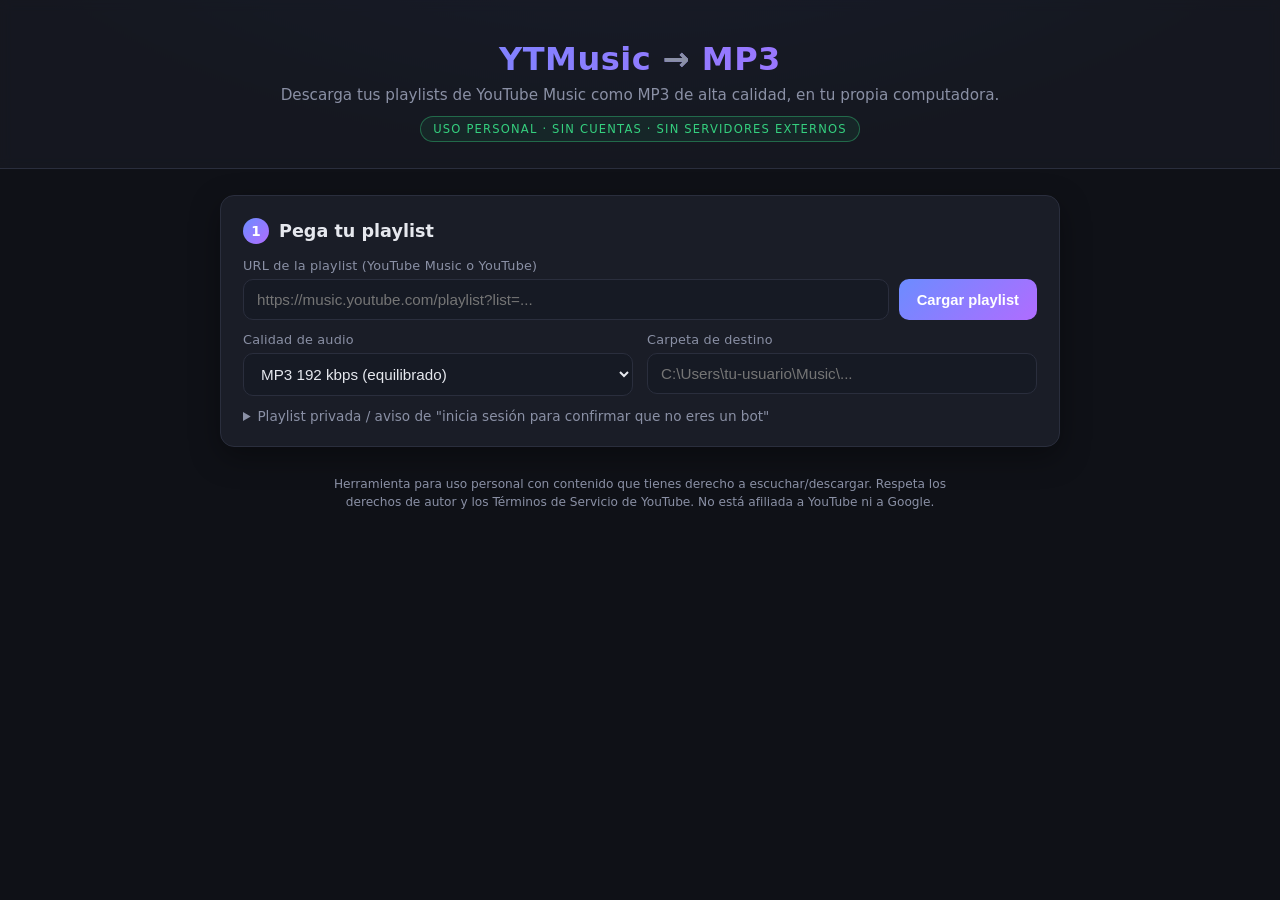
==== static/index.html @ fa0299f1 "YTMusic MP3: descargador local de playlists como MP3 App Flask + yt-dlp + ffmpeg para uso personal. " ====
<!DOCTYPE html>
<html lang="es">
<head>
<meta charset="UTF-8">
<meta name="viewport" content="width=device-width, initial-scale=1.0">
<title>YTMusic → MP3 · Descarga tus playlists</title>
<meta name="description" content="Convierte y descarga tus playlists de YouTube Music a MP3, para uso personal.">
<link rel="icon" href="data:image/svg+xml,<svg xmlns='http://www.w3.org/2000/svg' viewBox='0 0 100 100'><text y='.9em' font-size='90'>🎵</text></svg>">
<link rel="stylesheet" href="style.css">
</head>
<body>
<header>
  <div class="wrap">
    <h1>YTMusic <span class="arrow">→</span> MP3</h1>
    <p>Descarga tus playlists de YouTube Music como MP3 de alta calidad, en tu propia computadora.</p>
    <span class="badge">Uso personal · Sin cuentas · Sin servidores externos</span>
  </div>
</header>

<main class="wrap">

  <!-- Paso 1: playlist -->
  <section class="card" id="step-load">
    <h2><span class="num">1</span> Pega tu playlist</h2>
    <form id="playlist-form" autocomplete="off">
      <label for="url">URL de la playlist (YouTube Music o YouTube)</label>
      <div class="row">
        <input type="url" id="url" name="url" required
               placeholder="https://music.youtube.com/playlist?list=..." />
        <button type="submit" id="btn-load" class="btn primary">Cargar playlist</button>
      </div>

      <div class="grid-2">
        <div>
          <label for="quality">Calidad de audio</label>
          <select id="quality" name="quality">
            <option value="320K">MP3 320 kbps (mejor)</option>
            <option value="256K">MP3 256 kbps</option>
            <option value="192K" selected>MP3 192 kbps (equilibrado)</option>
            <option value="128K">MP3 128 kbps (ligero)</option>
          </select>
        </div>
        <div>
          <label for="out_dir">Carpeta de destino</label>
          <input type="text" id="out_dir" name="out_dir" placeholder="C:\Users\tu-usuario\Music\..." />
        </div>
      </div>

      <details class="advanced">
        <summary>Playlist privada / aviso de "inicia sesión para confirmar que no eres un bot"</summary>
        <label for="cookies_file">Archivo cookies.txt (opcional)</label>
        <input type="text" id="cookies_file" name="cookies_file"
               placeholder="C:\ruta\cookies.txt" />
        <p class="hint">Exporta las cookies de tu navegador con una extensión tipo “Get cookies.txt LOCALLY” y pega aquí la ruta. Se usa solo en tu equipo; no se sube a ningún sitio.</p>
      </details>

      <p id="load-error" class="error" hidden></p>
    </form>
  </section>

  <!-- Paso 2: canciones -->
  <section class="card" id="step-tracks" hidden>
    <div class="card-head">
      <h2><span class="num">2</span> <span id="playlist-title">Playlist</span></h2>
      <span id="playlist-meta" class="muted"></span>
    </div>

    <div class="toolbar">
      <div class="check-inline">
        <input type="checkbox" id="check-all" checked>
        <label for="check-all">Seleccionar todo</label>
      </div>
      <span class="muted"><strong id="sel-count">0</strong> de <strong id="tot-count">0</strong> seleccionadas</span>
      <button id="btn-download" class="btn primary">Descargar seleccionadas</button>
    </div>

    <ul id="track-list" class="tracks"></ul>
  </section>

  <!-- Paso 3: progreso -->
  <section class="card" id="step-jobs" hidden>
    <div class="card-head">
      <h2><span class="num">3</span> Descargas</h2>
      <button id="btn-open-folder" class="btn ghost" type="button">Abrir carpeta</button>
    </div>
    <div id="jobs"></div>
  </section>

  <footer>
    <p>Herramienta para uso personal con contenido que tienes derecho a escuchar/descargar. Respeta los derechos de autor y los Términos de Servicio de YouTube. No está afiliada a YouTube ni a Google.</p>
  </footer>
</main>

<script src="app.js"></script>
</body>
</html>
---- static/style.css ----
:root {
  --bg: #0f1117;
  --card: #1a1d27;
  --card2: #161a24;
  --border: #2a2e3d;
  --text: #e6e8ee;
  --muted: #8a90a5;
  --accent: #6c8cff;
  --accent2: #b06cff;
  --ok: #35d07f;
  --err: #ff6b6b;
  --warn: #ffc857;
  --radius: 14px;
}
* { box-sizing: border-box; margin: 0; padding: 0; }
body {
  background: radial-gradient(1200px 600px at 50% -200px, #1b2138 0%, var(--bg) 60%);
  color: var(--text);
  font-family: 'Segoe UI', system-ui, -apple-system, sans-serif;
  min-height: 100vh;
  padding-bottom: 40px;
}
.wrap { max-width: 880px; margin: 0 auto; padding: 0 20px; }

header {
  text-align: center;
  padding: 40px 20px 26px;
  border-bottom: 1px solid var(--border);
  background: rgba(26,29,39,.6);
  backdrop-filter: blur(6px);
  margin-bottom: 26px;
}
header h1 {
  font-size: 2rem;
  letter-spacing: .5px;
  background: linear-gradient(90deg, var(--accent), var(--accent2));
  -webkit-background-clip: text;
  background-clip: text;
  color: transparent;
}
.arrow { color: var(--muted); -webkit-text-fill-color: var(--muted); }
header p { color: var(--muted); margin-top: 8px; font-size: .95rem; }
.badge {
  display: inline-block;
  margin-top: 12px;
  font-size: .72rem;
  letter-spacing: 1.2px;
  text-transform: uppercase;
  color: var(--ok);
  border: 1px solid rgba(53,208,127,.4);
  background: rgba(53,208,127,.08);
  padding: 5px 12px;
  border-radius: 999px;
}

.card {
  background: var(--card);
  border: 1px solid var(--border);
  border-radius: var(--radius);
  padding: 22px;
  margin-bottom: 18px;
  box-shadow: 0 10px 30px rgba(0,0,0,.35);
}
.card-head { display: flex; align-items: center; justify-content: space-between; gap: 12px; flex-wrap: wrap; }
h2 { font-size: 1.1rem; margin-bottom: 14px; display: flex; align-items: center; gap: 10px; }
.card-head h2 { margin-bottom: 0; }
.num {
  display: inline-grid; place-items: center;
  width: 26px; height: 26px; border-radius: 50%;
  background: linear-gradient(135deg, var(--accent), var(--accent2));
  color: #fff; font-size: .85rem; font-weight: 700;
}

label { display: block; font-size: .8rem; color: var(--muted); margin: 12px 0 6px; letter-spacing: .2px; }
input[type="text"], input[type="url"], select {
  width: 100%;
  background: var(--card2);
  border: 1px solid var(--border);
  color: var(--text);
  padding: 11px 13px;
  border-radius: 10px;
  font-size: .95rem;
  transition: border-color .15s, box-shadow .15s;
}
input:focus, select:focus {
  outline: none;
  border-color: var(--accent);
  box-shadow: 0 0 0 3px rgba(108,140,255,.25);
}
.row { display: flex; gap: 10px; }
.row input { flex: 1; }
.grid-2 { display: grid; grid-template-columns: 1fr 1fr; gap: 14px; }
@media (max-width: 640px) {
  .row { flex-direction: column; }
  .grid-2 { grid-template-columns: 1fr; }
}

.btn {
  border: none; cursor: pointer;
  padding: 11px 18px;
  border-radius: 10px;
  font-size: .92rem; font-weight: 600;
  transition: transform .1s, filter .15s, background .15s;
  white-space: nowrap;
}
.btn:active { transform: scale(.97); }
.btn.primary {
  background: linear-gradient(135deg, var(--accent), var(--accent2));
  color: #fff;
}
.btn.primary:hover { filter: brightness(1.12); }
.btn.primary:disabled { opacity: .5; cursor: not-allowed; filter: none; }
.btn.ghost {
  background: transparent;
  border: 1px solid var(--border);
  color: var(--text);
}
.btn.ghost:hover { border-color: var(--accent); color: #fff; }
.btn.small { padding: 6px 12px; font-size: .8rem; }

.advanced { margin-top: 12px; }
.advanced summary {
  cursor: pointer; color: var(--muted); font-size: .85rem; user-select: none;
}
.advanced summary:hover { color: var(--text); }
.hint { color: var(--muted); font-size: .78rem; margin-top: 6px; }
.error {
  margin-top: 12px; padding: 10px 12px;
  border: 1px solid rgba(255,107,107,.4);
  background: rgba(255,107,107,.08);
  color: var(--err); border-radius: 10px; font-size: .88rem;
  white-space: pre-wrap;
}
.muted { color: var(--muted); font-size: .85rem; }

.toolbar {
  display: flex; align-items: center; gap: 16px;
  padding: 10px 0 14px;
  border-bottom: 1px solid var(--border);
  margin-bottom: 10px;
  flex-wrap: wrap;
}
.check-inline { display: flex; align-items: center; gap: 8px; }
.check-inline label { margin: 0; color: var(--text); font-size: .9rem; }
.toolbar .btn { margin-left: auto; }
input[type="checkbox"] { accent-color: var(--accent); width: 16px; height: 16px; cursor: pointer; }

.tracks { list-style: none; max-height: 480px; overflow-y: auto; }
.track {
  display: grid;
  grid-template-columns: 24px 120px 1fr auto;
  gap: 12px;
  align-items: center;
  padding: 8px 6px;
  border-radius: 10px;
  transition: background .12s;
}
.track:hover { background: var(--card2); }
.track img { width: 120px; height: 68px; object-fit: cover; border-radius: 8px; background: var(--card2); }
.track .t-title { font-size: .92rem; font-weight: 600; line-height: 1.3; }
.track .t-sub { color: var(--muted); font-size: .78rem; margin-top: 3px; }
.track .t-dur { color: var(--muted); font-size: .82rem; font-variant-numeric: tabular-nums; }
.track.unavailable { opacity: .45; }
.track.unavailable .t-title::after { content: " · no disponible"; color: var(--err); font-weight: 400; }
@media (max-width: 640px) {
  .track { grid-template-columns: 24px 88px 1fr; }
  .track img { width: 88px; height: 50px; }
  .t-dur { grid-column: 3; }
}

.job {
  background: var(--card2);
  border: 1px solid var(--border);
  border-radius: 12px;
  padding: 14px;
  margin-bottom: 12px;
}
.job-top { display: flex; justify-content: space-between; align-items: center; gap: 12px; flex-wrap: wrap; }
.job-title { font-weight: 600; font-size: .95rem; }
.job-status { font-size: .75rem; letter-spacing: .8px; text-transform: uppercase; }
.st-descargando { color: var(--warn); }
.st-completado { color: var(--ok); }
.st-completado-con-errores { color: var(--warn); }
.st-cancelado { color: var(--muted); }
.st-error { color: var(--err); }
.progress {
  height: 10px; background: #0d0f16;
  border-radius: 999px; overflow: hidden; margin: 10px 0;
  border: 1px solid var(--border);
}
.progress > div {
  height: 100%;
  background: linear-gradient(90deg, var(--accent), var(--accent2));
  width: 0%;
  transition: width .3s ease;
}
.job-meta { display: flex; justify-content: space-between; gap: 10px; font-size: .8rem; color: var(--muted); flex-wrap: wrap; }
.job-log {
  margin-top: 10px;
  background: #0d0f16;
  border: 1px solid var(--border);
  border-radius: 8px;
  padding: 8px 10px;
  font-family: 'Cascadia Mono', Consolas, monospace;
  font-size: .72rem;
  color: #9fe8c0;
  max-height: 140px;
  overflow: auto;
  white-space: pre-wrap;
  word-break: break-word;
}
.job-actions { margin-top: 10px; display: flex; gap: 8px; }

footer { text-align: center; margin-top: 28px; }
footer p { color: var(--muted); font-size: .76rem; max-width: 640px; margin: 0 auto; line-height: 1.5; }
.spinner {
  width: 16px; height: 16px; border-radius: 50%;
  border: 2px solid rgba(255,255,255,.35); border-top-color: #fff;
  animation: spin .7s linear infinite; display: inline-block; vertical-align: -3px; margin-right: 8px;
}
@keyframes spin { to { transform: rotate(360deg); } }
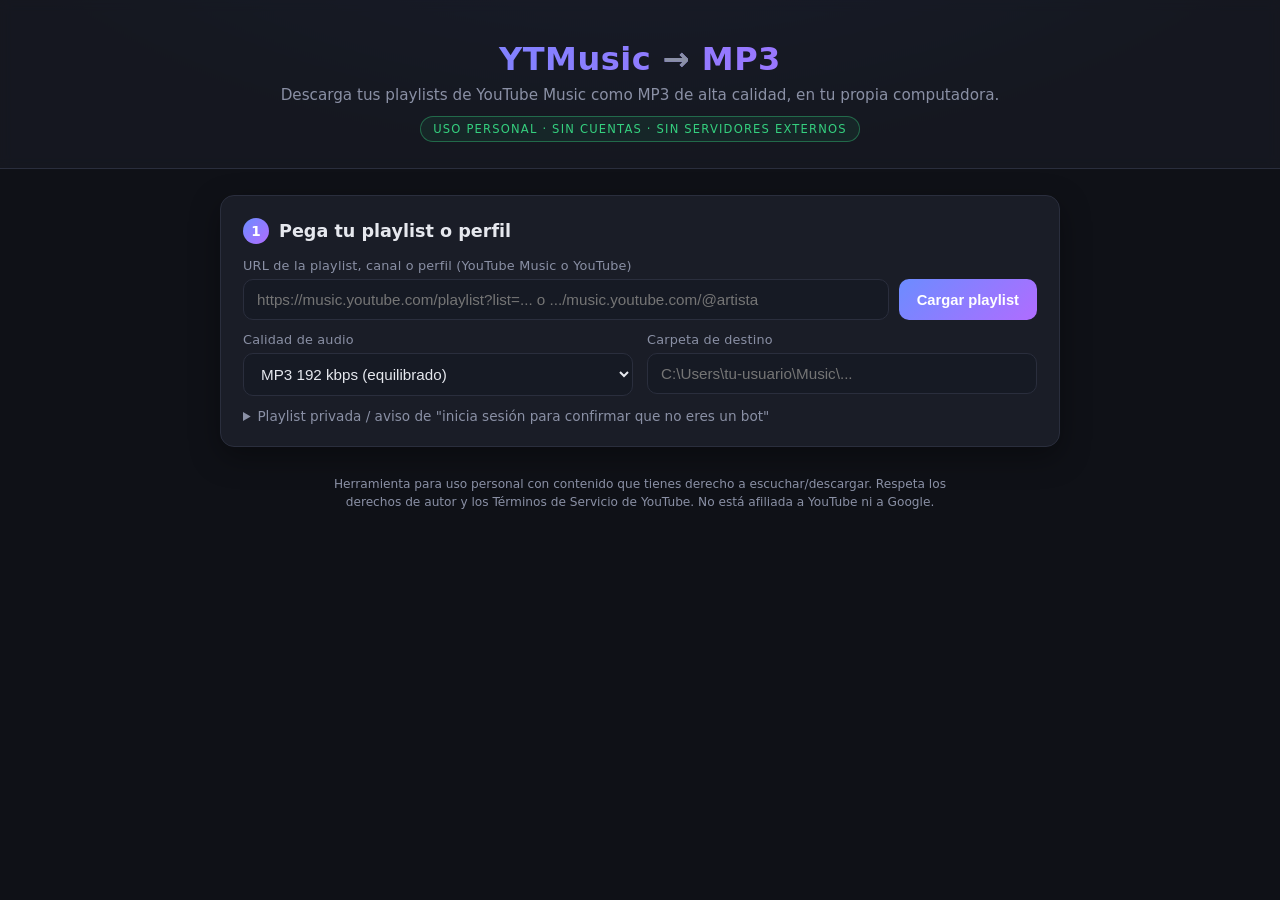
==== commit c2eb5c4b: "Soporta canales y perfiles (@handle, /channel): aplana tabs Videos/Shorts" ====
--- a/static/index.html
+++ b/static/index.html
@@ -21,12 +21,12 @@
 
   <!-- Paso 1: playlist -->
   <section class="card" id="step-load">
-    <h2><span class="num">1</span> Pega tu playlist</h2>
+    <h2><span class="num">1</span> Pega tu playlist o perfil</h2>
     <form id="playlist-form" autocomplete="off">
-      <label for="url">URL de la playlist (YouTube Music o YouTube)</label>
+      <label for="url">URL de la playlist, canal o perfil (YouTube Music o YouTube)</label>
       <div class="row">
         <input type="url" id="url" name="url" required
-               placeholder="https://music.youtube.com/playlist?list=..." />
+               placeholder="https://music.youtube.com/playlist?list=... o .../music.youtube.com/@artista" />
         <button type="submit" id="btn-load" class="btn primary">Cargar playlist</button>
       </div>
 
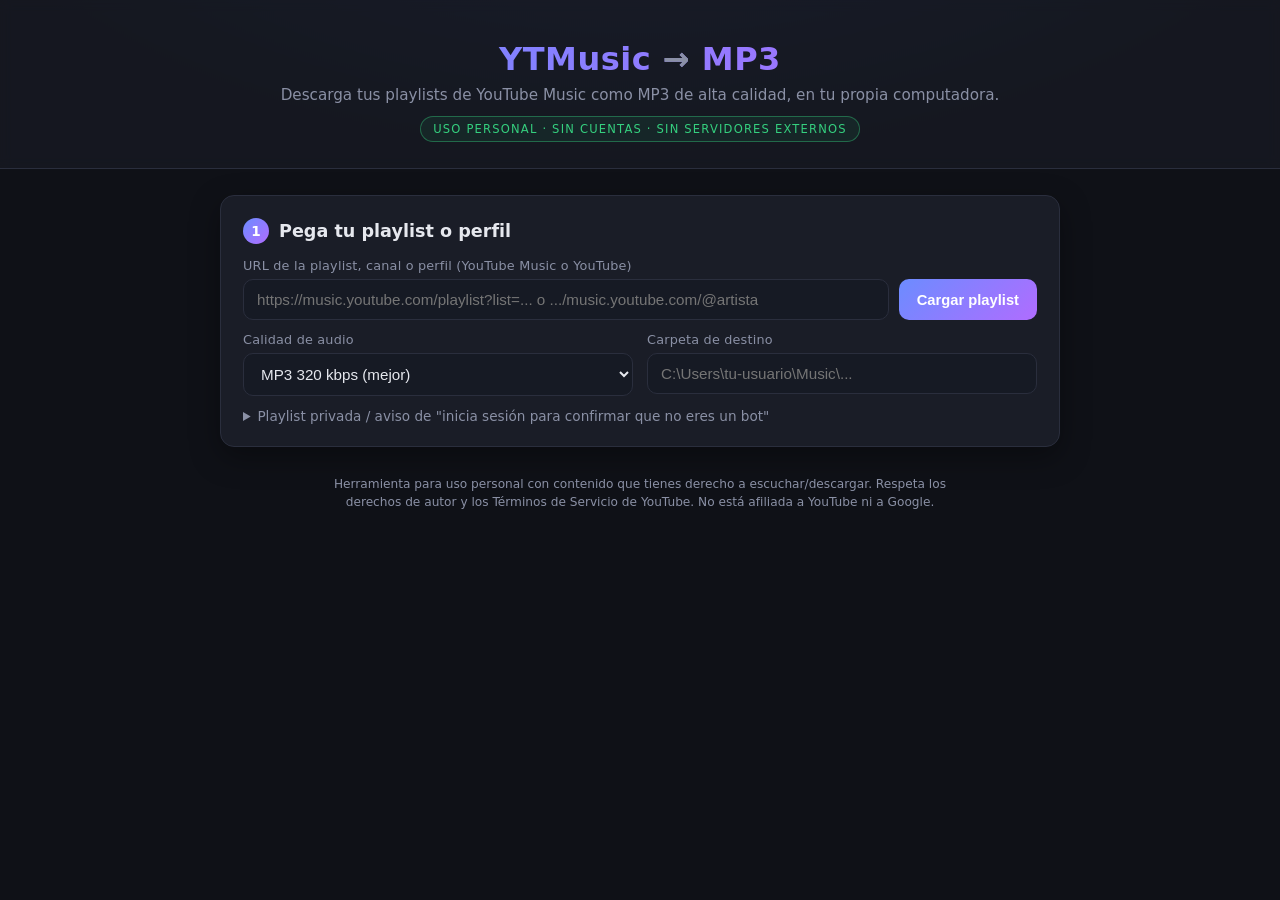
==== commit fe782aea: "Calidad por defecto 320 kbps en web y Android" ====
--- a/static/index.html
+++ b/static/index.html
@@ -34,9 +34,9 @@
         <div>
           <label for="quality">Calidad de audio</label>
           <select id="quality" name="quality">
-            <option value="320K">MP3 320 kbps (mejor)</option>
+            <option value="320K" selected>MP3 320 kbps (mejor)</option>
             <option value="256K">MP3 256 kbps</option>
-            <option value="192K" selected>MP3 192 kbps (equilibrado)</option>
+            <option value="192K">MP3 192 kbps (equilibrado)</option>
             <option value="128K">MP3 128 kbps (ligero)</option>
           </select>
         </div>
@@ -71,6 +71,13 @@
         <label for="check-all">Seleccionar todo</label>
       </div>
       <span class="muted"><strong id="sel-count">0</strong> de <strong id="tot-count">0</strong> seleccionadas</span>
+      <label class="muted" for="tab-filter" id="tab-filter-label" hidden>Mostrar:
+        <select id="tab-filter">
+          <option value="no-shorts">Solo canciones (sin Shorts)</option>
+          <option value="all">Todo (videos + Shorts)</option>
+          <option value="only-shorts">Solo Shorts</option>
+        </select>
+      </label>
       <button id="btn-download" class="btn primary">Descargar seleccionadas</button>
     </div>
 
--- a/static/style.css
+++ b/static/style.css
@@ -210,6 +210,16 @@
   word-break: break-word;
 }
 .job-actions { margin-top: 10px; display: flex; gap: 8px; }
+.job-failed {
+  margin-top: 10px;
+  border: 1px solid var(--border);
+  border-radius: 8px;
+  padding: 8px 10px;
+  font-size: .8rem;
+}
+.job-failed summary { cursor: pointer; color: var(--warn); font-weight: 600; }
+.job-failed ul { margin: 8px 0 2px; padding-left: 20px; }
+.job-failed li { margin: 3px 0; word-break: break-word; }
 
 footer { text-align: center; margin-top: 28px; }
 footer p { color: var(--muted); font-size: .76rem; max-width: 640px; margin: 0 auto; line-height: 1.5; }
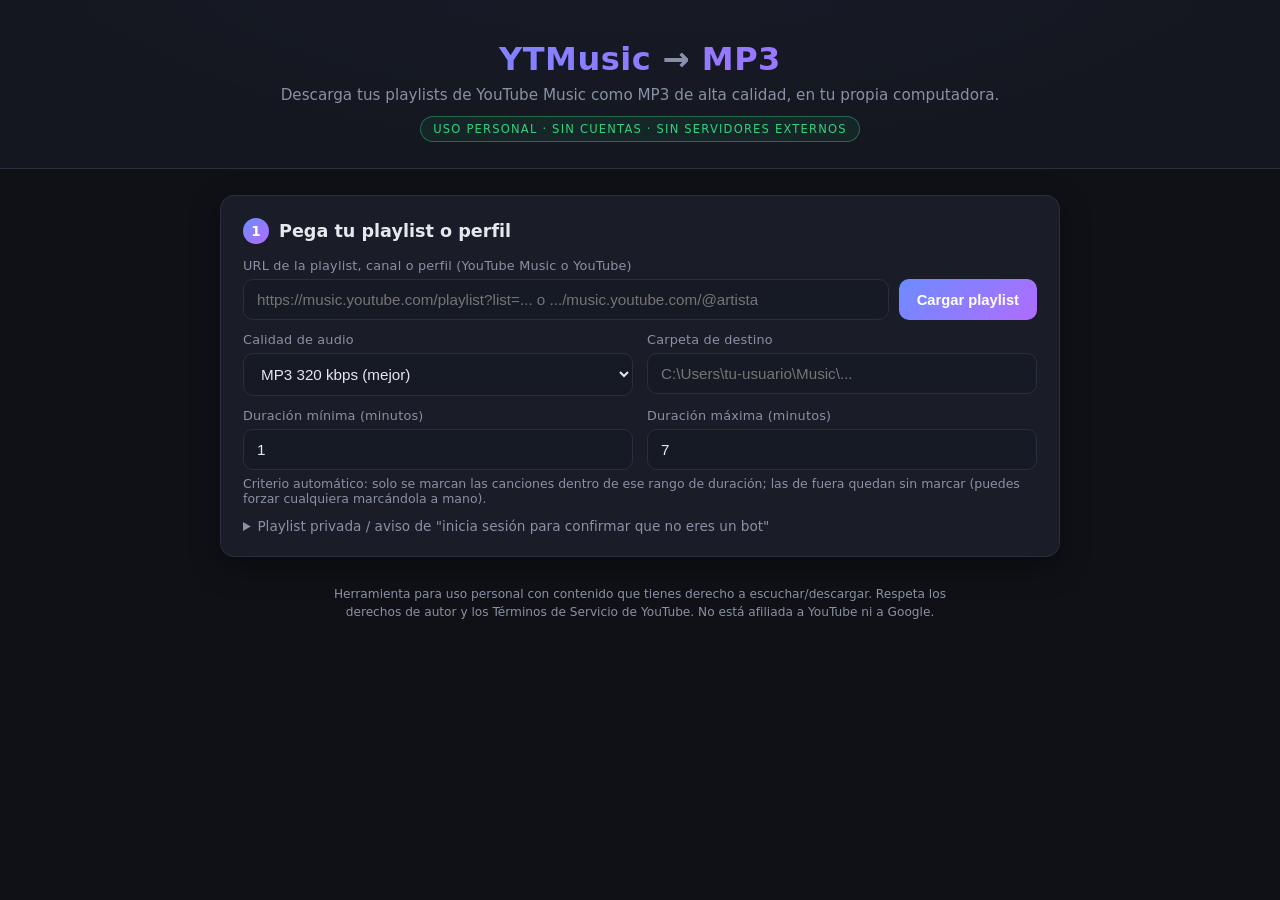
==== commit 7493e462: "Criterio automático: solo canciones de 1 a 7 min (rango ajustable en el paso 1)" ====
--- a/static/index.html
+++ b/static/index.html
@@ -46,12 +46,23 @@
         </div>
       </div>
 
+      <div class="grid-2">
+        <div>
+          <label for="dur_min">Duración mínima (minutos)</label>
+          <input type="number" id="dur_min" name="dur_min" value="1" min="0" step="0.5" />
+        </div>
+        <div>
+          <label for="dur_max">Duración máxima (minutos)</label>
+          <input type="number" id="dur_max" name="dur_max" value="7" min="0" step="0.5" />
+        </div>
+      </div>
+      <p class="hint">Criterio automático: solo se marcan las canciones dentro de ese rango de duración; las de fuera quedan sin marcar (puedes forzar cualquiera marcándola a mano).</p>
+
       <details class="advanced">
         <summary>Playlist privada / aviso de "inicia sesión para confirmar que no eres un bot"</summary>
         <label for="cookies_file">Archivo cookies.txt (opcional)</label>
-        <input type="text" id="cookies_file" name="cookies_file"
-               placeholder="C:\ruta\cookies.txt" />
-        <p class="hint">Exporta las cookies de tu navegador con una extensión tipo “Get cookies.txt LOCALLY” y pega aquí la ruta. Se usa solo en tu equipo; no se sube a ningún sitio.</p>
+        <input type="file" id="cookies_file" name="cookies_file" accept=".txt,text/plain">
+        <p class="hint">Exporta las cookies de tu navegador con una extensión tipo “Get cookies.txt LOCALLY” y súbelo aquí. Se usa solo para esta descarga y se borra al terminar.</p>
       </details>
 
       <p id="load-error" class="error" hidden></p>
@@ -70,7 +81,8 @@
         <input type="checkbox" id="check-all" checked>
         <label for="check-all">Seleccionar todo</label>
       </div>
-      <span class="muted"><strong id="sel-count">0</strong> de <strong id="tot-count">0</strong> seleccionadas</span>
+      <input type="search" id="track-search" placeholder="Filtrar por título o artista…" aria-label="Filtrar canciones" autocomplete="off">
+      <span class="muted"><strong id="sel-count">0</strong> de <strong id="tot-count">0</strong> · <strong id="sel-dur">0:00</strong></span>
       <label class="muted" for="tab-filter" id="tab-filter-label" hidden>Mostrar:
         <select id="tab-filter">
           <option value="no-shorts">Solo canciones (sin Shorts)</option>
@@ -88,7 +100,10 @@
   <section class="card" id="step-jobs" hidden>
     <div class="card-head">
       <h2><span class="num">3</span> Descargas</h2>
-      <button id="btn-open-folder" class="btn ghost" type="button">Abrir carpeta</button>
+      <div>
+        <button id="btn-clear-jobs" class="btn ghost" type="button">Limpiar terminados</button>
+        <button id="btn-open-folder" class="btn ghost" type="button">Abrir carpeta</button>
+      </div>
     </div>
     <div id="jobs"></div>
   </section>
--- a/static/style.css
+++ b/static/style.css
@@ -72,7 +72,7 @@
 }
 
 label { display: block; font-size: .8rem; color: var(--muted); margin: 12px 0 6px; letter-spacing: .2px; }
-input[type="text"], input[type="url"], select {
+input[type="text"], input[type="url"], input[type="number"], select {
   width: 100%;
   background: var(--card2);
   border: 1px solid var(--border);
@@ -143,6 +143,18 @@
 .check-inline { display: flex; align-items: center; gap: 8px; }
 .check-inline label { margin: 0; color: var(--text); font-size: .9rem; }
 .toolbar .btn { margin-left: auto; }
+#track-search {
+  flex: 1 1 180px;
+  min-width: 140px;
+  background: var(--card2);
+  border: 1px solid var(--border);
+  color: var(--text);
+  padding: 9px 12px;
+  border-radius: 10px;
+  font-size: .88rem;
+}
+#track-search:focus { outline: none; border-color: var(--accent); box-shadow: 0 0 0 3px rgba(108,140,255,.25); }
+input[type="file"] { width: 100%; color: var(--muted); font-size: .85rem; }
 input[type="checkbox"] { accent-color: var(--accent); width: 16px; height: 16px; cursor: pointer; }
 
 .tracks { list-style: none; max-height: 480px; overflow-y: auto; }
@@ -162,6 +174,10 @@
 .track .t-dur { color: var(--muted); font-size: .82rem; font-variant-numeric: tabular-nums; }
 .track.unavailable { opacity: .45; }
 .track.unavailable .t-title::after { content: " · no disponible"; color: var(--err); font-weight: 400; }
+.track.exists { opacity: .65; }
+.track.exists .t-title::after { content: " · ya la tienes"; color: var(--ok); font-weight: 400; }
+.track.outrange { opacity: .65; }
+.track.outrange .t-title::after { content: " · " attr(data-note); color: var(--warn); font-weight: 400; }
 @media (max-width: 640px) {
   .track { grid-template-columns: 24px 88px 1fr; }
   .track img { width: 88px; height: 50px; }
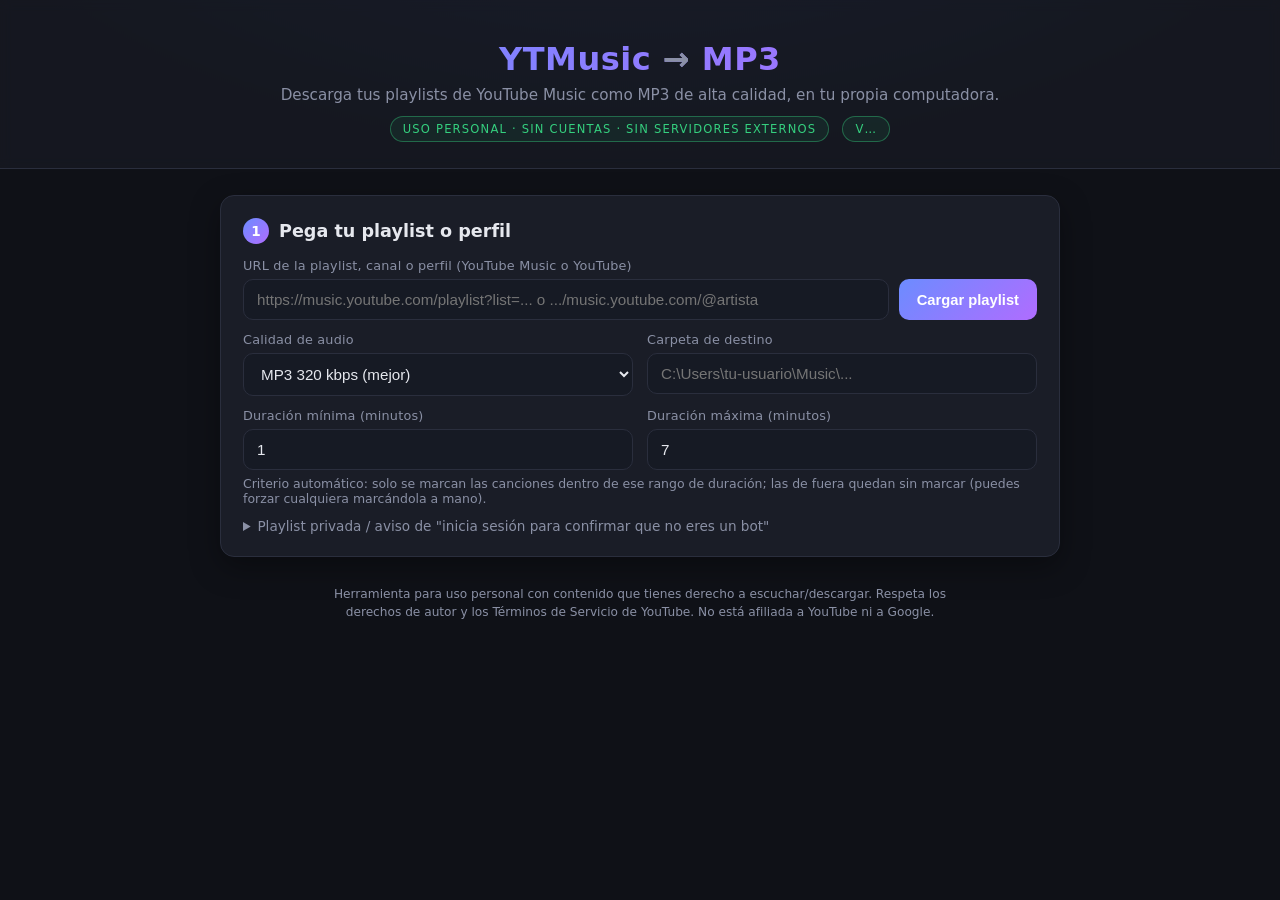
==== commit de59fd87: "Versión visible de la app: v1.2 (constante APP_VERSION, cabecera y consola)" ====
--- a/static/index.html
+++ b/static/index.html
@@ -14,6 +14,7 @@
     <h1>YTMusic <span class="arrow">→</span> MP3</h1>
     <p>Descarga tus playlists de YouTube Music como MP3 de alta calidad, en tu propia computadora.</p>
     <span class="badge">Uso personal · Sin cuentas · Sin servidores externos</span>
+    <span class="badge" id="app-version" style="margin-left:8px">v…</span>
   </div>
 </header>
 
